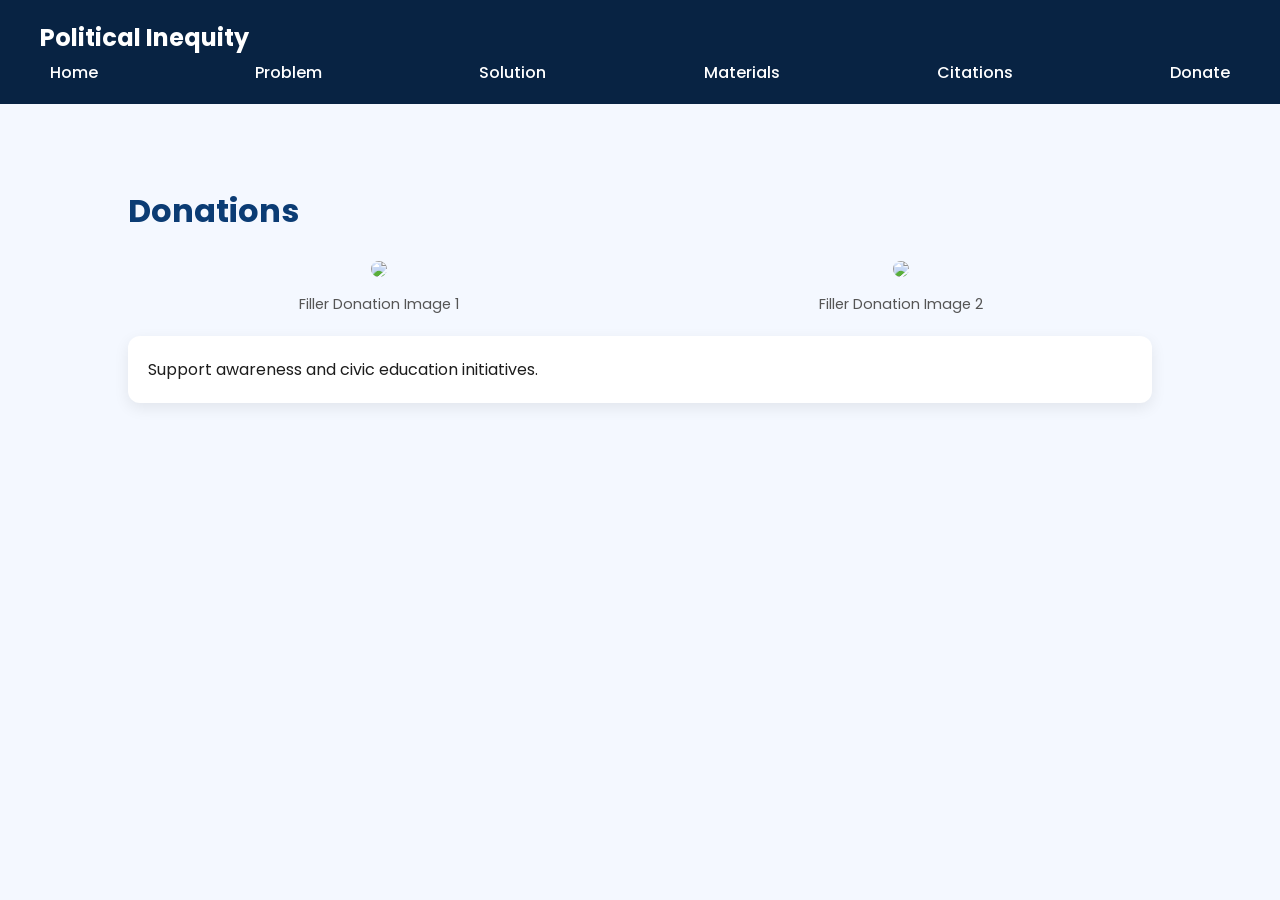
==== donations.html @ af1336ef "Version Update: 01 Functional files inputted for website to replace unusable ones." ====
<!DOCTYPE html>
<html>
<head>
<title>Donate</title>
<link rel="stylesheet" href="style.css">
</head>
<body>
<header>
<div class="logo">Political Inequity</div>
<nav class="nav">
<a href="index.html">Home</a>
<a href="problem.html">Problem</a>
<a href="solution.html">Solution</a>
<a href="materials.html">Materials</a>
<a href="citations.html">Citations</a>
<a href="donations.html">Donate</a>
</nav>
</header>

<div class="section">
<h1>Donations</h1>

        <div class="grid">
            <div class="imgbox">
                <img src="images/donate1.jpg">
                <p class="caption">Filler Donation Image 1</p>
            </div>
            <div class="imgbox">
                <img src="images/donate2.jpg">
                <p class="caption">Filler Donation Image 2</p>
            </div>
        </div>
        <div class="card">Support awareness and civic education initiatives.</div>
        
</div>
</body>
</html>
---- style.css ----
@import url('https://fonts.googleapis.com/css2?family=Poppins:wght@300;400;500;600;700&display=swap');

*{margin:0;padding:0;box-sizing:border-box;}
body{font-family:Poppins,sans-serif;background:#f4f8ff;color:#1d1d1d;line-height:1.7;}
header{background:#082343;padding:18px 40px;position:sticky;top:0;}
nav{display:flex;justify-content:space-between;align-items:center;flex-wrap:wrap;}
.logo{color:white;font-weight:700;font-size:1.5rem;}
.nav a{color:white;text-decoration:none;margin:0 10px;font-weight:500;}
.nav a:hover{color:#ff9b2f;}
.section{padding:80px 10%;}
h1{color:#0b3c74;margin-bottom:20px;}
.card{background:white;padding:20px;border-radius:12px;box-shadow:0 5px 15px rgba(0,0,0,0.08);margin:15px 0;}
.grid{display:flex;gap:20px;flex-wrap:wrap;margin:20px 0;}
.imgbox{flex:1;min-width:250px;text-align:center;}
.imgbox img{width:100%;border-radius:10px;}
.caption{font-size:0.9rem;color:#555;margin-top:6px;}
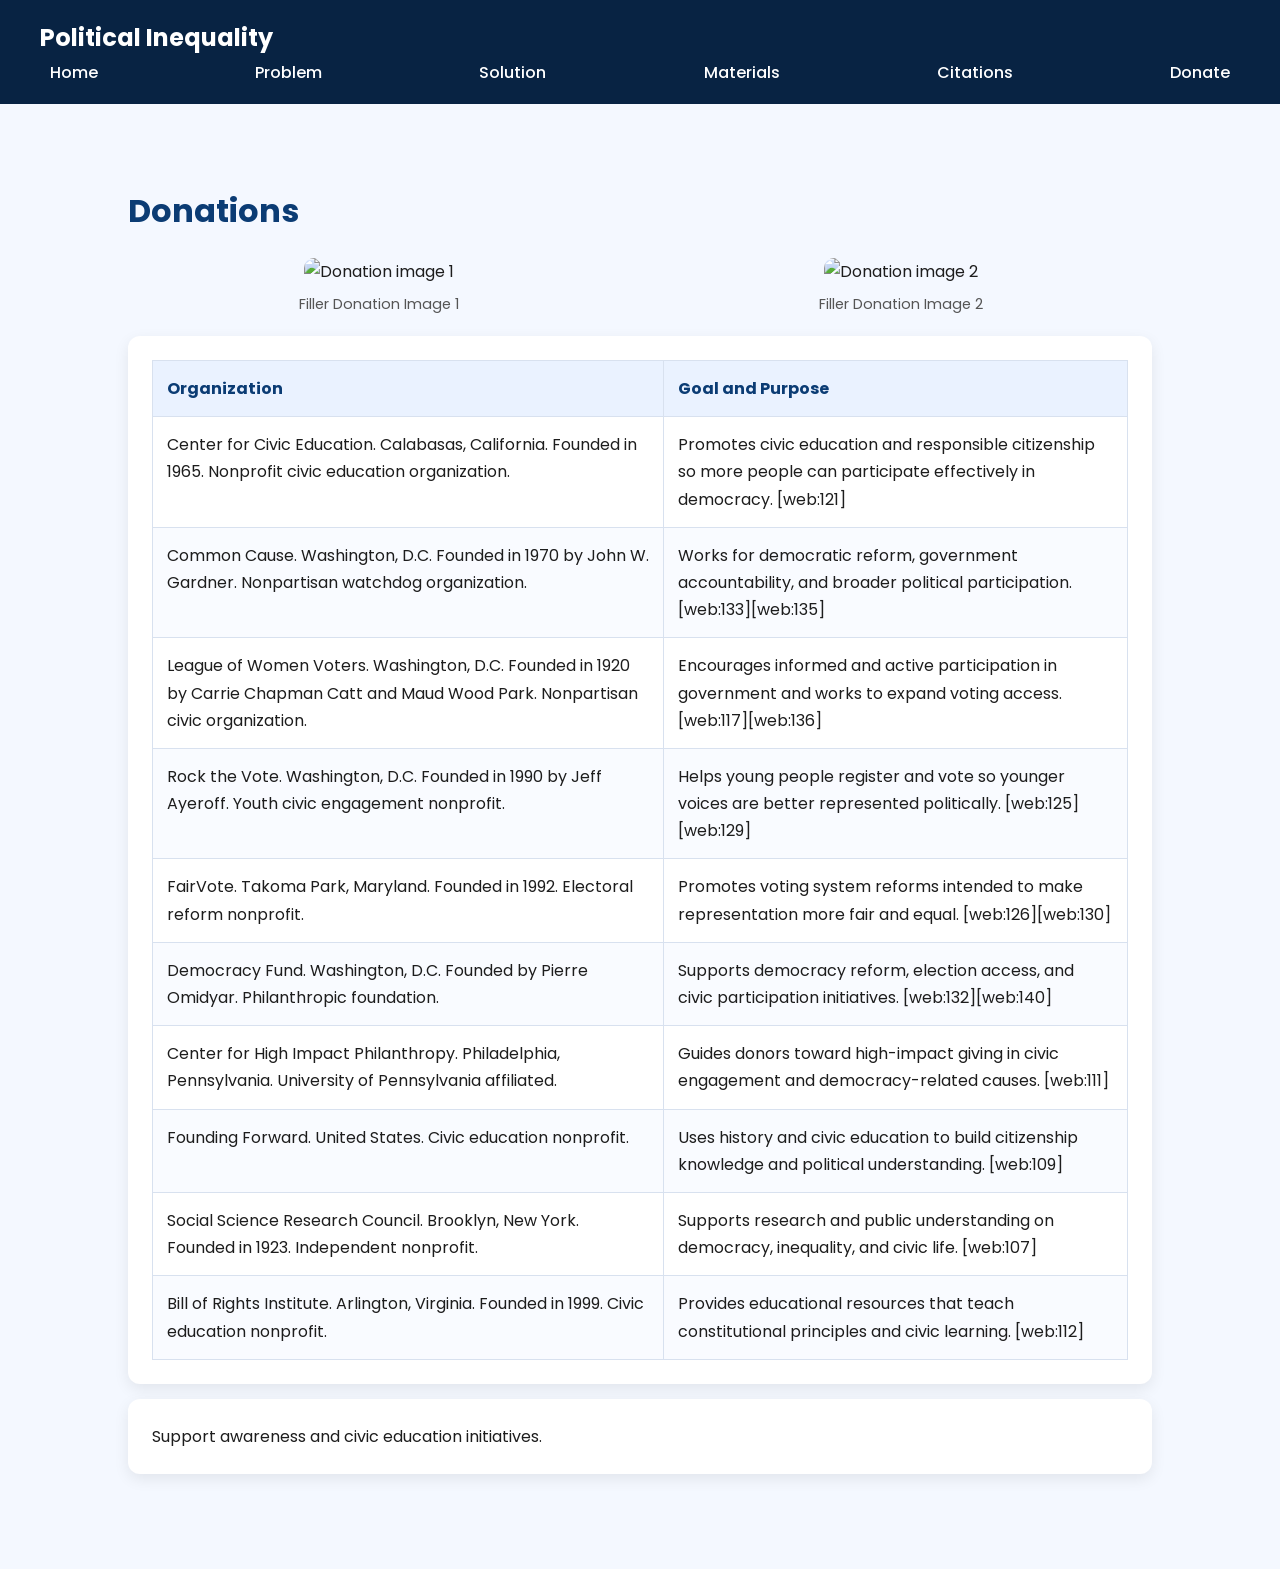
==== commit becfafee: "Refactor donations page with new header and content Updated header and added a citation table for or" ====
--- a/donations.html
+++ b/donations.html
@@ -1,37 +1,92 @@
 <!DOCTYPE html>
 <html>
 <head>
-<title>Donate</title>
-<link rel="stylesheet" href="style.css">
+  <title>Donate</title>
+  <link rel="stylesheet" href="style.css">
 </head>
 <body>
-<header>
-<div class="logo">Political Inequity</div>
-<nav class="nav">
-<a href="index.html">Home</a>
-<a href="problem.html">Problem</a>
-<a href="solution.html">Solution</a>
-<a href="materials.html">Materials</a>
-<a href="citations.html">Citations</a>
-<a href="donations.html">Donate</a>
-</nav>
-</header>
+  <header>
+    <div class="logo">Political Inequality</div>
+    <nav class="nav">
+      <a href="home.html">Home</a>
+      <a href="problem.html">Problem</a>
+      <a href="solution.html">Solution</a>
+      <a href="materials.html">Materials</a>
+      <a href="citations.html">Citations</a>
+      <a href="donations.html">Donate</a>
+    </nav>
+  </header>
 
-<div class="section">
-<h1>Donations</h1>
+  <div class="section">
+    <h1>Donations</h1>
 
-        <div class="grid">
-            <div class="imgbox">
-                <img src="images/donate1.jpg">
-                <p class="caption">Filler Donation Image 1</p>
-            </div>
-            <div class="imgbox">
-                <img src="images/donate2.jpg">
-                <p class="caption">Filler Donation Image 2</p>
-            </div>
-        </div>
-        <div class="card">Support awareness and civic education initiatives.</div>
-        
-</div>
+    <div class="grid">
+      <div class="imgbox">
+        <img src="images/donate1.jpg" alt="Donation image 1">
+        <p class="caption">Filler Donation Image 1</p>
+      </div>
+      <div class="imgbox">
+        <img src="images/donate2.jpg" alt="Donation image 2">
+        <p class="caption">Filler Donation Image 2</p>
+      </div>
+    </div>
+
+    <div class="card">
+      <table class="citation-table">
+        <thead>
+          <tr>
+            <th>Organization</th>
+            <th>Goal and Purpose</th>
+          </tr>
+        </thead>
+        <tbody>
+          <tr>
+            <td>Center for Civic Education. Calabasas, California. Founded in 1965. Nonprofit civic education organization.</td>
+            <td>Promotes civic education and responsible citizenship so more people can participate effectively in democracy. [web:121]</td>
+          </tr>
+          <tr>
+            <td>Common Cause. Washington, D.C. Founded in 1970 by John W. Gardner. Nonpartisan watchdog organization.</td>
+            <td>Works for democratic reform, government accountability, and broader political participation. [web:133][web:135]</td>
+          </tr>
+          <tr>
+            <td>League of Women Voters. Washington, D.C. Founded in 1920 by Carrie Chapman Catt and Maud Wood Park. Nonpartisan civic organization.</td>
+            <td>Encourages informed and active participation in government and works to expand voting access. [web:117][web:136]</td>
+          </tr>
+          <tr>
+            <td>Rock the Vote. Washington, D.C. Founded in 1990 by Jeff Ayeroff. Youth civic engagement nonprofit.</td>
+            <td>Helps young people register and vote so younger voices are better represented politically. [web:125][web:129]</td>
+          </tr>
+          <tr>
+            <td>FairVote. Takoma Park, Maryland. Founded in 1992. Electoral reform nonprofit.</td>
+            <td>Promotes voting system reforms intended to make representation more fair and equal. [web:126][web:130]</td>
+          </tr>
+          <tr>
+            <td>Democracy Fund. Washington, D.C. Founded by Pierre Omidyar. Philanthropic foundation.</td>
+            <td>Supports democracy reform, election access, and civic participation initiatives. [web:132][web:140]</td>
+          </tr>
+          <tr>
+            <td>Center for High Impact Philanthropy. Philadelphia, Pennsylvania. University of Pennsylvania affiliated.</td>
+            <td>Guides donors toward high-impact giving in civic engagement and democracy-related causes. [web:111]</td>
+          </tr>
+          <tr>
+            <td>Founding Forward. United States. Civic education nonprofit.</td>
+            <td>Uses history and civic education to build citizenship knowledge and political understanding. [web:109]</td>
+          </tr>
+          <tr>
+            <td>Social Science Research Council. Brooklyn, New York. Founded in 1923. Independent nonprofit.</td>
+            <td>Supports research and public understanding on democracy, inequality, and civic life. [web:107]</td>
+          </tr>
+          <tr>
+            <td>Bill of Rights Institute. Arlington, Virginia. Founded in 1999. Civic education nonprofit.</td>
+            <td>Provides educational resources that teach constitutional principles and civic learning. [web:112]</td>
+          </tr>
+        </tbody>
+      </table>
+    </div>
+
+    <div class="card">
+      Support awareness and civic education initiatives.
+    </div>
+  </div>
 </body>
-</html>+</html>
--- a/style.css
+++ b/style.css
@@ -1,17 +1,145 @@
-
 @import url('https://fonts.googleapis.com/css2?family=Poppins:wght@300;400;500;600;700&display=swap');
 
-*{margin:0;padding:0;box-sizing:border-box;}
-body{font-family:Poppins,sans-serif;background:#f4f8ff;color:#1d1d1d;line-height:1.7;}
-header{background:#082343;padding:18px 40px;position:sticky;top:0;}
-nav{display:flex;justify-content:space-between;align-items:center;flex-wrap:wrap;}
-.logo{color:white;font-weight:700;font-size:1.5rem;}
-.nav a{color:white;text-decoration:none;margin:0 10px;font-weight:500;}
-.nav a:hover{color:#ff9b2f;}
-.section{padding:80px 10%;}
-h1{color:#0b3c74;margin-bottom:20px;}
-.card{background:white;padding:20px;border-radius:12px;box-shadow:0 5px 15px rgba(0,0,0,0.08);margin:15px 0;}
-.grid{display:flex;gap:20px;flex-wrap:wrap;margin:20px 0;}
-.imgbox{flex:1;min-width:250px;text-align:center;}
-.imgbox img{width:100%;border-radius:10px;}
-.caption{font-size:0.9rem;color:#555;margin-top:6px;}
+* {
+  margin: 0;
+  padding: 0;
+  box-sizing: border-box;
+}
+
+body {
+  font-family: Poppins, sans-serif;
+  background: #f4f8ff;
+  color: #1d1d1d;
+  line-height: 1.7;
+}
+
+header {
+  background: #082343;
+  padding: 18px 40px;
+  position: sticky;
+  top: 0;
+  z-index: 1000;
+}
+
+nav {
+  display: flex;
+  justify-content: space-between;
+  align-items: center;
+  flex-wrap: wrap;
+}
+
+.logo {
+  color: white;
+  font-weight: 700;
+  font-size: 1.5rem;
+}
+
+.nav a {
+  color: white;
+  text-decoration: none;
+  margin: 0 10px;
+  font-weight: 500;
+}
+
+.nav a:hover {
+  color: #ff9b2f;
+}
+
+.section {
+  padding: 80px 10%;
+}
+
+h1 {
+  color: #0b3c74;
+  margin-bottom: 20px;
+}
+
+h2 {
+  color: #0b3c74;
+  margin-bottom: 10px;
+}
+
+.card {
+  background: white;
+  padding: 24px;
+  border-radius: 12px;
+  box-shadow: 0 5px 15px rgba(0, 0, 0, 0.08);
+  margin: 15px 0;
+  overflow-x: auto;
+}
+
+.grid {
+  display: flex;
+  gap: 20px;
+  flex-wrap: wrap;
+  margin: 20px 0;
+}
+
+.imgbox {
+  flex: 1;
+  min-width: 250px;
+  text-align: center;
+}
+
+.imgbox img {
+  width: 100%;
+  border-radius: 10px;
+}
+
+.caption {
+  font-size: 0.9rem;
+  color: #555;
+  margin-top: 6px;
+}
+
+.citation-table {
+  width: 100%;
+  border-collapse: collapse;
+  min-width: 900px;
+}
+
+.citation-table th,
+.citation-table td {
+  border: 1px solid #d8e1ef;
+  padding: 14px;
+  text-align: left;
+  vertical-align: top;
+}
+
+.citation-table th {
+  background: #eaf2ff;
+  color: #0b3c74;
+  font-weight: 700;
+}
+
+.citation-table tbody tr:nth-child(even) {
+  background: #f9fbff;
+}
+
+.subheading {
+  color: #0b3c74;
+  margin-bottom: 8px;
+}
+
+.prebuilt-citation {
+  margin-top: 10px;
+  font-size: 0.98rem;
+  color: #1f2d3d;
+}
+
+.prebuilt-note {
+  margin-top: 8px;
+  font-size: 0.9rem;
+  color: #667085;
+  font-style: italic;
+}
+
+@media (max-width: 800px) {
+  .grid {
+    flex-direction: column;
+  }
+
+  .citation-table {
+    min-width: 0;
+  }
+}
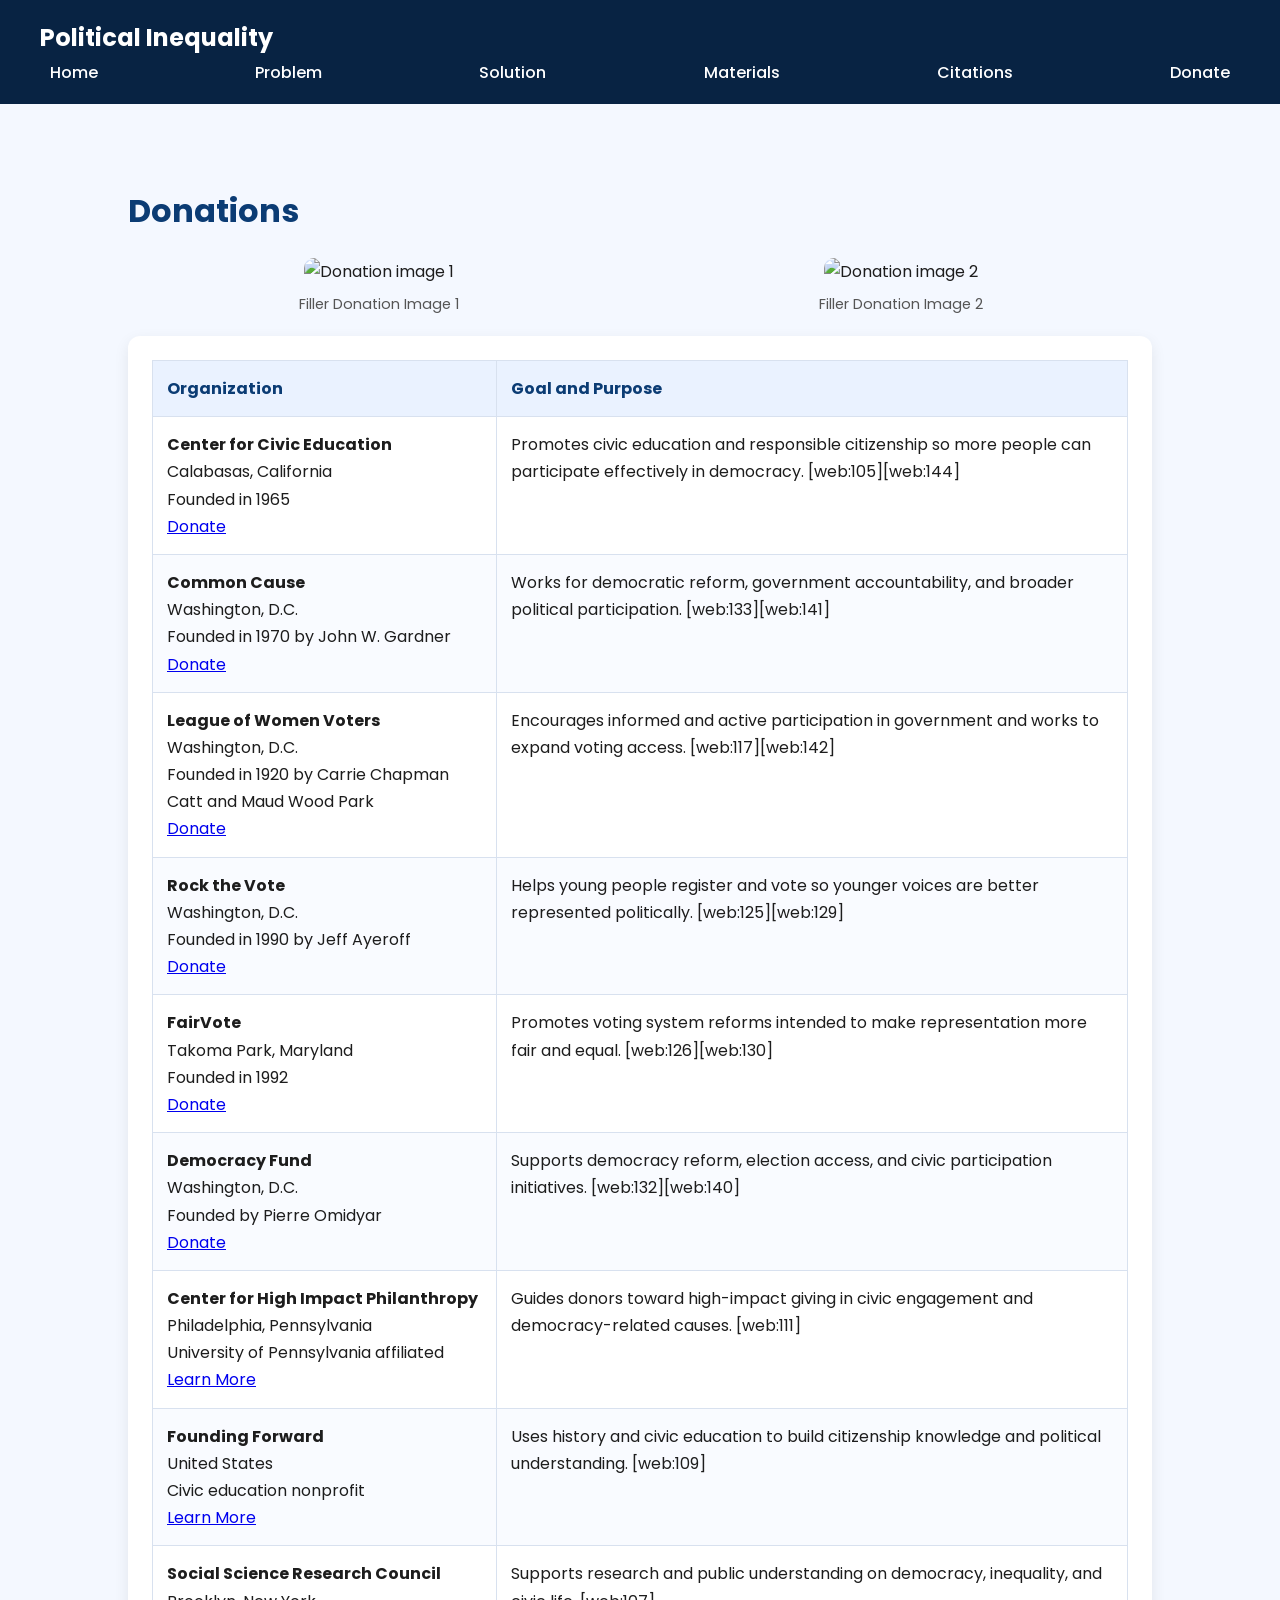
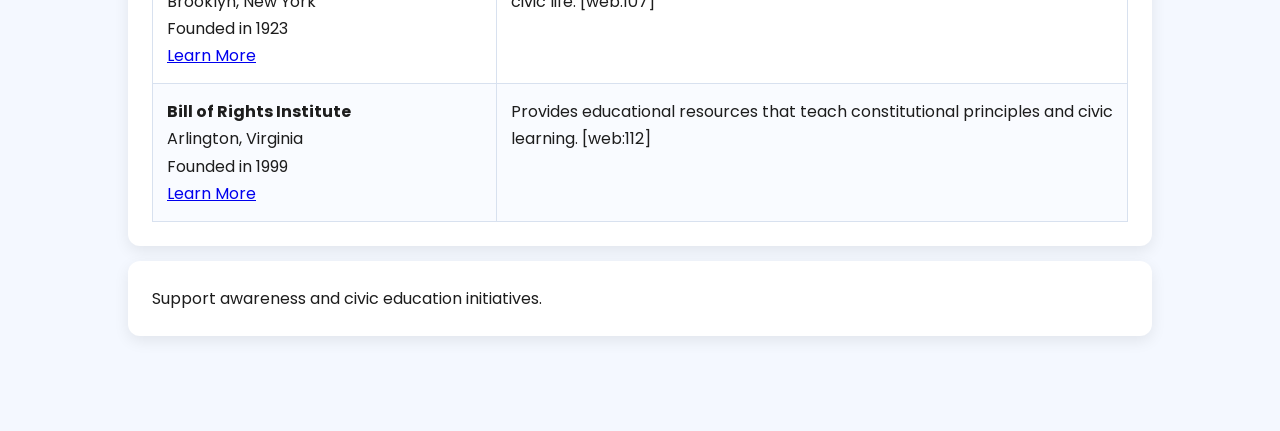
==== commit 87a03703: "Update donations.html" ====
--- a/donations.html
+++ b/donations.html
@@ -41,43 +41,43 @@
         </thead>
         <tbody>
           <tr>
-            <td>Center for Civic Education. Calabasas, California. Founded in 1965. Nonprofit civic education organization.</td>
-            <td>Promotes civic education and responsible citizenship so more people can participate effectively in democracy. [web:121]</td>
+            <td><strong>Center for Civic Education</strong><br>Calabasas, California<br>Founded in 1965<br><a href="https://www.civiced.org/ways-to-give">Donate</a></td>
+            <td>Promotes civic education and responsible citizenship so more people can participate effectively in democracy. [web:105][web:144]</td>
           </tr>
           <tr>
-            <td>Common Cause. Washington, D.C. Founded in 1970 by John W. Gardner. Nonpartisan watchdog organization.</td>
-            <td>Works for democratic reform, government accountability, and broader political participation. [web:133][web:135]</td>
+            <td><strong>Common Cause</strong><br>Washington, D.C.<br>Founded in 1970 by John W. Gardner<br><a href="https://www.commoncause.org/donate/">Donate</a></td>
+            <td>Works for democratic reform, government accountability, and broader political participation. [web:133][web:141]</td>
           </tr>
           <tr>
-            <td>League of Women Voters. Washington, D.C. Founded in 1920 by Carrie Chapman Catt and Maud Wood Park. Nonpartisan civic organization.</td>
-            <td>Encourages informed and active participation in government and works to expand voting access. [web:117][web:136]</td>
+            <td><strong>League of Women Voters</strong><br>Washington, D.C.<br>Founded in 1920 by Carrie Chapman Catt and Maud Wood Park<br><a href="https://www.lwv.org/donate">Donate</a></td>
+            <td>Encourages informed and active participation in government and works to expand voting access. [web:117][web:142]</td>
           </tr>
           <tr>
-            <td>Rock the Vote. Washington, D.C. Founded in 1990 by Jeff Ayeroff. Youth civic engagement nonprofit.</td>
+            <td><strong>Rock the Vote</strong><br>Washington, D.C.<br>Founded in 1990 by Jeff Ayeroff<br><a href="https://www.rockthevote.org/">Donate</a></td>
             <td>Helps young people register and vote so younger voices are better represented politically. [web:125][web:129]</td>
           </tr>
           <tr>
-            <td>FairVote. Takoma Park, Maryland. Founded in 1992. Electoral reform nonprofit.</td>
+            <td><strong>FairVote</strong><br>Takoma Park, Maryland<br>Founded in 1992<br><a href="https://fairvote.org/">Donate</a></td>
             <td>Promotes voting system reforms intended to make representation more fair and equal. [web:126][web:130]</td>
           </tr>
           <tr>
-            <td>Democracy Fund. Washington, D.C. Founded by Pierre Omidyar. Philanthropic foundation.</td>
+            <td><strong>Democracy Fund</strong><br>Washington, D.C.<br>Founded by Pierre Omidyar<br><a href="https://democracyfund.org/">Donate</a></td>
             <td>Supports democracy reform, election access, and civic participation initiatives. [web:132][web:140]</td>
           </tr>
           <tr>
-            <td>Center for High Impact Philanthropy. Philadelphia, Pennsylvania. University of Pennsylvania affiliated.</td>
+            <td><strong>Center for High Impact Philanthropy</strong><br>Philadelphia, Pennsylvania<br>University of Pennsylvania affiliated<br><a href="https://www.impact.upenn.edu/democracy/civic-engagement/">Learn More</a></td>
             <td>Guides donors toward high-impact giving in civic engagement and democracy-related causes. [web:111]</td>
           </tr>
           <tr>
-            <td>Founding Forward. United States. Civic education nonprofit.</td>
+            <td><strong>Founding Forward</strong><br>United States<br>Civic education nonprofit<br><a href="https://foundingforward.org/">Learn More</a></td>
             <td>Uses history and civic education to build citizenship knowledge and political understanding. [web:109]</td>
           </tr>
           <tr>
-            <td>Social Science Research Council. Brooklyn, New York. Founded in 1923. Independent nonprofit.</td>
+            <td><strong>Social Science Research Council</strong><br>Brooklyn, New York<br>Founded in 1923<br><a href="https://www.ssrc.org/">Learn More</a></td>
             <td>Supports research and public understanding on democracy, inequality, and civic life. [web:107]</td>
           </tr>
           <tr>
-            <td>Bill of Rights Institute. Arlington, Virginia. Founded in 1999. Civic education nonprofit.</td>
+            <td><strong>Bill of Rights Institute</strong><br>Arlington, Virginia<br>Founded in 1999<br><a href="https://billofrightsinstitute.org/">Learn More</a></td>
             <td>Provides educational resources that teach constitutional principles and civic learning. [web:112]</td>
           </tr>
         </tbody>
